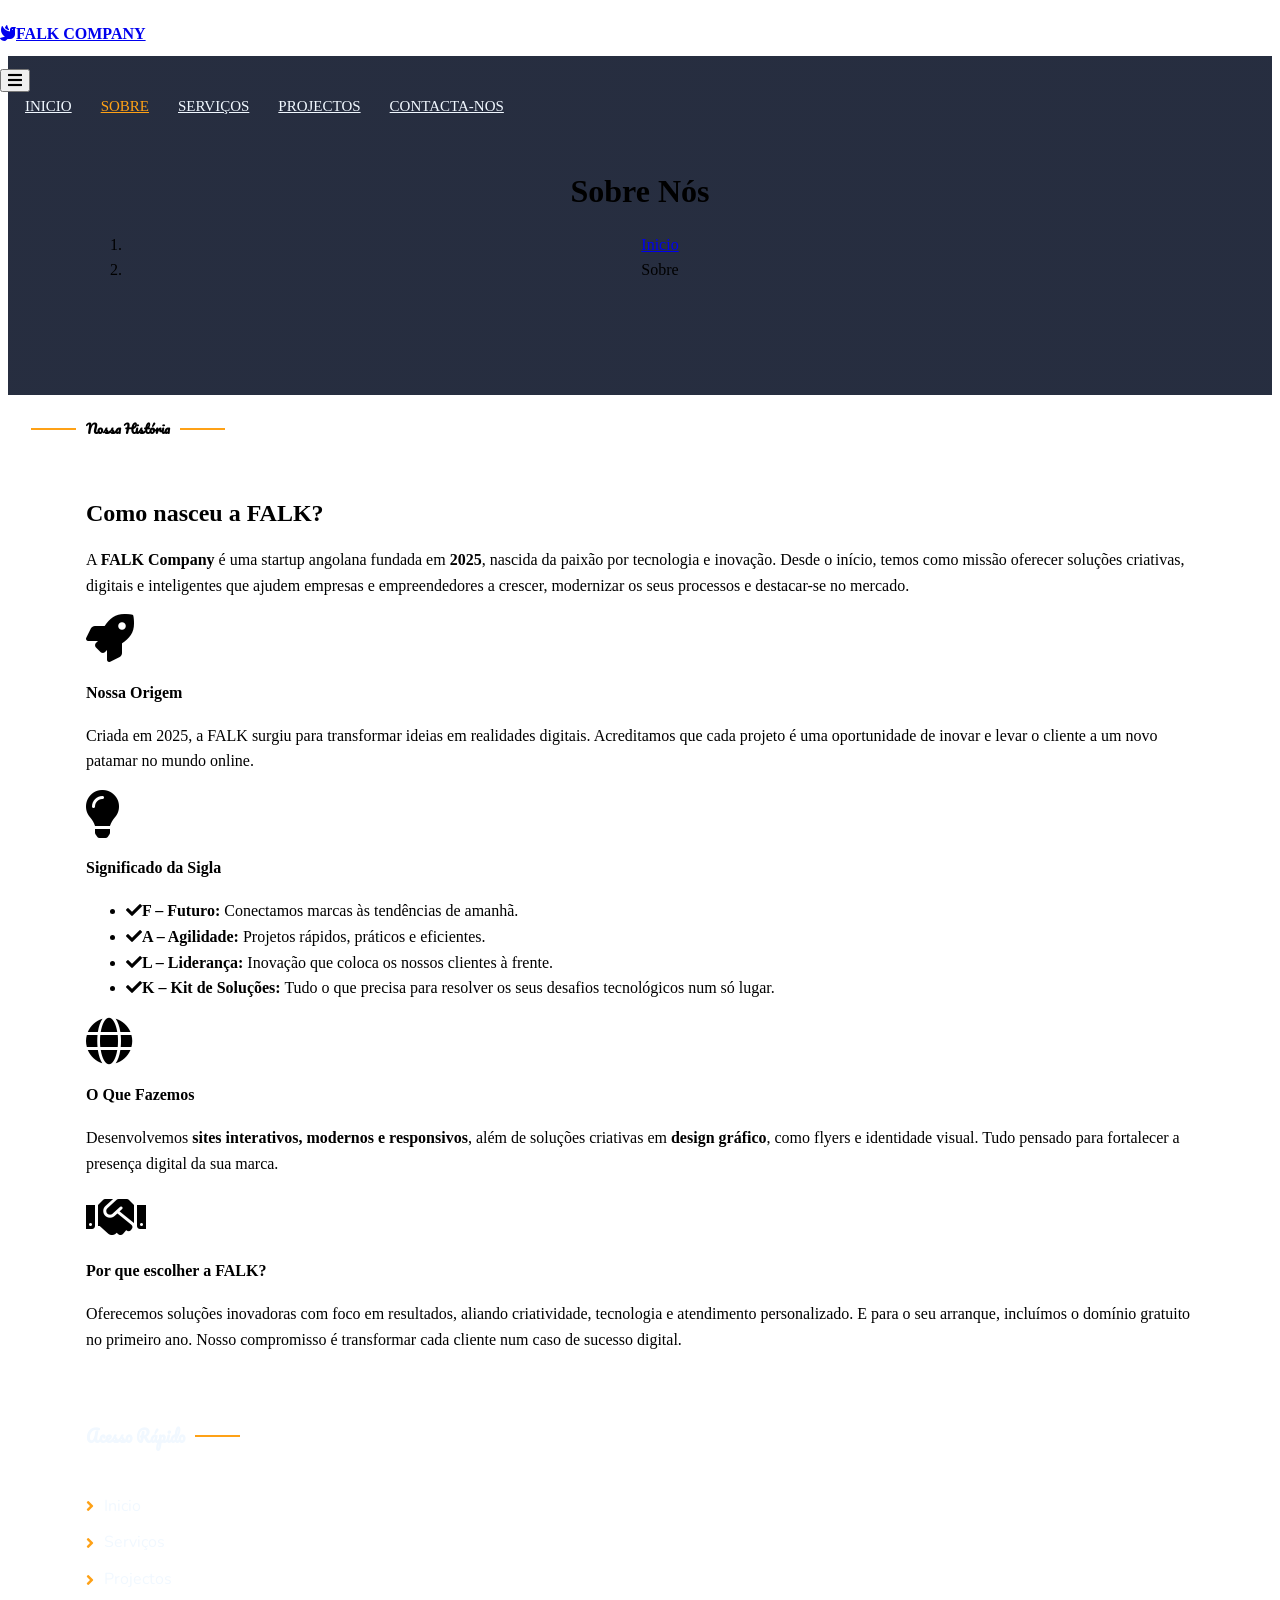
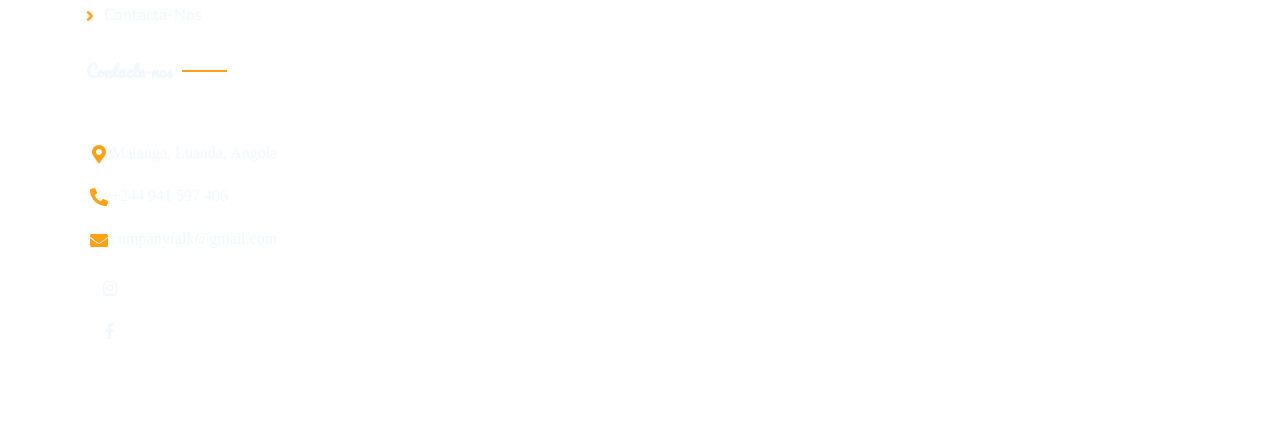
==== about.html @ cf20cbd8 "Update about.html" ====
<!DOCTYPE html>
<html lang="en">

<head>
    <meta charset="utf-8">
    <title>Sobre</title>
    <meta content="width=device-width, initial-scale=1.0" name="viewport">
    <meta content="" name="keywords">
    <meta content="" name="description">

    <link href="falk.png" rel="icon">

    <link rel="preconnect" href="https://fonts.googleapis.com">
    <link rel="preconnect" href="https://fonts.gstatic.com" crossorigin>
    <link href="https://fonts.googleapis.com/css2?family=Heebo:wght@400;500;600&family=Nunito:wght@600;700;800&family=Pacifico&display=swap" rel="stylesheet">

    <link href="https://cdnjs.cloudflare.com/ajax/libs/font-awesome/5.10.0/css/all.min.css" rel="stylesheet">
    <link href="https://cdn.jsdelivr.net/npm/bootstrap-icons@1.4.1/font/bootstrap-icons.css" rel="stylesheet">

    <link href="lib/animate/animate.min.css" rel="stylesheet">
    <link href="lib/owlcarousel/assets/owl.carousel.min.css" rel="stylesheet">
    <link href="lib/tempusdominus/css/tempusdominus-bootstrap-4.min.css" rel="stylesheet" />

    <link href="css/bootstrap.min.css" rel="stylesheet">

    <link href="css/style.css" rel="stylesheet">
</head>

<body>
    <div class="container-xxl bg-white p-0">

        <div id="spinner" class="show bg-white position-fixed translate-middle w-100 vh-100 top-50 start-50 d-flex align-items-center justify-content-center">
            <div class="spinner-border text-primary" style="width: 3rem; height: 3rem;" role="status">
                <span class="sr-only">Loading...</span>
            </div>
        </div>

        <div class="container-xxl position-relative p-0">
            <nav class="navbar navbar-expand-lg navbar-dark bg-dark px-4 px-lg-5 py-3 py-lg-0">
                <a href="index.html" class="navbar-brand p-0">
                    <h4 class="text-primary m-0"><i class="fas fa-dove me-3"></i>FALK COMPANY</h4>
                </a>
                <button class="navbar-toggler" type="button" data-bs-toggle="collapse" data-bs-target="#navbarCollapse">
                    <span class="fa fa-bars"></span>
                </button>
                <div class="collapse navbar-collapse" id="navbarCollapse">
                    <div class="navbar-nav ms-auto py-0 pe-4">
                        <a href="index.html" class="nav-item nav-link">Inicio</a>
                        <a href="index.html#sobre" class="nav-item nav-link active">Sobre</a>
                        <a href="index.html#servicos" class="nav-item nav-link">Serviços</a>
                        <a href="index.html#projectos" class="nav-item nav-link">Projectos</a>
                        <a href="index.html#contacta-nos" class="nav-item nav-link">Contacta-nos</a>
                    </div>
                </div>
            </nav>

            <div class="container-xxl py-5 bg-dark hero-header mb-5">
                <div class="container text-center my-5 pt-5 pb-4">
                    <h1 class="display-3 text-white mb-3 animated slideInDown">Sobre Nós</h1>
                    <nav aria-label="breadcrumb">
                        <ol class="breadcrumb justify-content-center text-uppercase">
                            <li class="breadcrumb-item"><a href="index.html">Inicio</a></li>
                            <li class="breadcrumb-item text-white active" aria-current="page">Sobre</li>
                        </ol>
                    </nav>
                </div>
            </div>
        </div>

<div class="container-xxl py-5 wow fadeInUp" data-wow-delay="0.1s">
    <div class="container">
      <div class="text-center mb-5">
        <h5 class="section-title ff-secondary text-center text-primary fw-normal"> Nossa História</h5>
        <h2 class="mb-4">Como nasceu a FALK?</h2>
        <p class="text-muted px-lg-5">
          A <strong>FALK Company</strong> é uma startup angolana fundada em <strong>2025</strong>, nascida da paixão por tecnologia e inovação. 
          Desde o início, temos como missão oferecer soluções criativas, digitais e inteligentes que ajudem empresas e empreendedores 
          a crescer, modernizar os seus processos e destacar-se no mercado.
        </p>
      </div>
  
      <div class="row g-4">

        <div class="col-lg-6 col-md-6 wow fadeInUp" data-wow-delay="0.1s">
          <div class="card h-100 shadow-lg border-0 rounded-3 text-center p-4 hover-card">
            <div class="card-body">
              <i class="fa fa-rocket fa-3x text-primary mb-3"></i>
              <h4 class="mb-3">Nossa Origem</h4>
              <p>
                Criada em 2025, a FALK surgiu para transformar ideias em realidades digitais. 
                Acreditamos que cada projeto é uma oportunidade de inovar e levar o cliente a um novo patamar no mundo online.
              </p>
            </div>
          </div>
        </div>
  
        <div class="col-lg-6 col-md-6 wow fadeInUp" data-wow-delay="0.3s">
          <div class="card h-100 shadow-lg border-0 rounded-3 text-center p-4 hover-card">
            <div class="card-body">
              <i class="fa fa-lightbulb fa-3x text-primary mb-3"></i>
              <h4 class="mb-3">Significado da Sigla</h4>
              <ul class="list-unstyled text-start">
                <li><i class="fa fa-check text-primary me-2"></i><strong>F – Futuro:</strong> Conectamos marcas às tendências de amanhã.</li>
                <li><i class="fa fa-check text-primary me-2"></i><strong>A – Agilidade:</strong> Projetos rápidos, práticos e eficientes.</li>
                <li><i class="fa fa-check text-primary me-2"></i><strong>L – Liderança:</strong> Inovação que coloca os nossos clientes à frente.</li>
                <li><i class="fa fa-check text-primary me-2"></i><strong>K – Kit de Soluções:</strong> Tudo o que precisa para resolver os seus desafios tecnológicos num só lugar.</li>
              </ul>
            </div>
          </div>
        </div>

        <div class="col-lg-6 col-md-6 wow fadeInUp" data-wow-delay="0.5s">
          <div class="card h-100 shadow-lg border-0 rounded-3 text-center p-4 hover-card">
            <div class="card-body">
              <i class="fa fa-globe fa-3x text-primary mb-3"></i>
              <h4 class="mb-3">O Que Fazemos</h4>
              <p>
                Desenvolvemos <strong>sites interativos, modernos e responsivos</strong>, além de soluções criativas em 
                <strong>design gráfico</strong>, como flyers e identidade visual. 
                Tudo pensado para fortalecer a presença digital da sua marca.
              </p>
            </div>
          </div>
        </div>
  
        <div class="col-lg-6 col-md-6 wow fadeInUp" data-wow-delay="0.7s">
          <div class="card h-100 shadow-lg border-0 rounded-3 text-center p-4 hover-card">
            <div class="card-body">
              <i class="fa fa-handshake fa-3x text-primary mb-3"></i>
              <h4 class="mb-3">Por que escolher a FALK?</h4>
              <p>
               Oferecemos soluções inovadoras com foco em resultados, aliando criatividade, tecnologia e atendimento personalizado. E para o seu arranque, incluímos o domínio gratuito no primeiro ano. Nosso compromisso é transformar cada cliente num caso de sucesso digital.
              </p>
            </div>
          </div>
        </div>
      </div>
    </div>
  </div>

  
  <style>
    .hover-card {
      transition: all 0.3s ease-in-out;
    }
    .hover-card:hover {
      transform: translateY(-10px);
      background-color: #f8f9fa;
    }
  </style>
  

        <div class="container-fluid bg-dark text-light footer pt-5 mt-5 wow fadeIn" data-wow-delay="0.1s">
            <div class="container py-5">
                <div class="row g-5">
                    <div class="col-lg-3 col-md-6">
                        <h4 class="section-title ff-secondary text-start text-primary fw-normal mb-4">Acesso Rápido</h4>
                        <a class="btn btn-link" href="index.html">Inicio</a>
                        <a class="btn btn-link" href="service.html">Serviços</a>
                        <a href="testimonial.html" class="btn btn-link">Projectos</a>
                        <a class="btn btn-link" href="contact.html">Contacta-nos</a>
                    </div>
                    <div class="col-lg-3 col-md-6">
                        <h4 class="section-title ff-secondary text-start text-primary fw-normal mb-4">Contacta-nos</h4>
                        <p class="mb-2"><i class="fa fa-map-marker-alt me-3"></i> Maianga, Luanda, Angola</p>
                        <p class="mb-2"><i class="fa fa-phone-alt me-3"></i>+244 941 597 406</p>
                        <p class="mb-2"><i class="fa fa-envelope me-3"></i>companyfalk@gmail.com</p>
                        <div class="d-flex pt-2">
                            <a class="btn btn-outline-light btn-social" href="https://www.instagram.com/falk_corporation/"><i class="fab fa-instagram"></i></a>
                            <a class="btn btn-outline-light btn-social" href="https://www.facebook.com/profile.php?id=61581257332023"><i class="fab fa-facebook-f"></i></a>
                        </div>
                    </div>
                    <div class="col-lg-3 col-md-6">
                         <i>Estamos prontos para ouvir suas ideias e transformar em soluções digitais.</i>
                        </div>
                    </div>
                </div>
            </div>
            <div class="container">
                <div class="copyright">
                    <div class="row">
                        <div class="col-md-6 text-center text-md-start mb-3 mb-md-0">
                           
                        </div>
                        </div>
                    </div>
                </div>
            </div>
        </div>

        <a href="#" class="btn btn-lg btn-primary btn-lg-square back-to-top"><i class="bi bi-arrow-up"></i></a>
    </div>

    <script src="https://code.jquery.com/jquery-3.4.1.min.js"></script>
    <script src="https://cdn.jsdelivr.net/npm/bootstrap@5.0.0/dist/js/bootstrap.bundle.min.js"></script>
    <script src="lib/wow/wow.min.js"></script>
    <script src="lib/easing/easing.min.js"></script>
    <script src="lib/waypoints/waypoints.min.js"></script>
    <script src="lib/counterup/counterup.min.js"></script>
    <script src="lib/owlcarousel/owl.carousel.min.js"></script>
    <script src="lib/tempusdominus/js/moment.min.js"></script>
    <script src="lib/tempusdominus/js/moment-timezone.min.js"></script>
    <script src="lib/tempusdominus/js/tempusdominus-bootstrap-4.min.js"></script>

    <script src="js/main.js"></script>
</body>

</html>
---- css/style.css ----
* {
    box-sizing: border-box;
}


html {
    font-size: 100%;
    scroll-behavior: smooth; 
}

:root {
    --primary: #FEA116;
    --light: #F1F8FF;
    --dark: #0F172B;
}

.ff-secondary {
    font-family: 'Pacifico', cursive;
}

.fw-medium {
    font-weight: 600 !important;
}

.fw-semi-bold {
    font-weight: 700 !important;
}

.back-to-top {
    position: fixed;
    display: none;
    right: 45px;
    bottom: 45px;
    z-index: 99;
}


#spinner {
    opacity: 0;
    visibility: hidden;
    transition: opacity .5s ease-out, visibility 0s linear .5s;
    z-index: 99999;
}

#spinner.show {
    transition: opacity .5s ease-out, visibility 0s linear 0s;
    visibility: visible;
    opacity: 1;
}


.btn {
    font-family: 'Nunito', sans-serif;
    font-weight: 500;
    text-transform: uppercase;
    transition: .5s;
}

.btn.btn-primary,
.btn.btn-secondary {
    color: #FFFFFF;
}

.btn-square {
    width: 38px;
    height: 38px;
}

.btn-sm-square {
    width: 32px;
    height: 32px;
}

.btn-lg-square {
    width: 48px;
    height: 48px;
}

.btn-square,
.btn-sm-square,
.btn-lg-square {
    padding: 0;
    display: flex;
    align-items: center;
    justify-content: center;
    font-weight: normal;
    border-radius: 2px;
}


.navbar-dark .navbar-nav .nav-link {
    position: relative;
    margin-left: 25px;
    padding: 35px 0;
    font-size: 15px;
    color: var(--light) !important;
    text-transform: uppercase;
    font-weight: 500;
    outline: none;
    transition: .5s;
}

.sticky-top.navbar-dark .navbar-nav .nav-link {
    padding: 20px 0;
}

.navbar-dark .navbar-nav .nav-link:hover,
.navbar-dark .navbar-nav .nav-link.active {
    color: var(--primary) !important;
}

.navbar-dark .navbar-brand img {
    max-height: 60px;
    transition: .5s;
}

.sticky-top.navbar-dark .navbar-brand img {
    max-height: 45px;
}

@media (max-width: 991.98px) {
    .sticky-top.navbar-dark {
        position: relative;
    }

    .navbar-dark .navbar-collapse {
        margin-top: 15px;
        border-top: 1px solid rgba(255, 255, 255, .1)
    }

    .navbar-dark .navbar-nav .nav-link,
    .sticky-top.navbar-dark .navbar-nav .nav-link {
        padding: 10px 0;
        margin-left: 0;
    }

    .navbar-dark .navbar-brand img {
        max-height: 45px;
    }
}

@media (min-width: 992px) {
    .navbar-dark {
        position: absolute;
        width: 100%;
        top: 0;
        left: 0;
        z-index: 999;
        background: transparent !important;
    }
    
    .sticky-top.navbar-dark {
        position: fixed;
        background: var(--dark) !important;
    }
}


.hero-header {
    background: linear-gradient(rgba(15, 23, 43, .9), rgba(15, 23, 43, .9)), url(../imagem_do_fundo.jpg);
    background-position: center center;
    background-repeat: no-repeat;
    background-size: cover;
}

.hero-header img {
    animation: none;
}

@keyframes imgRotate { 
    100% { 
        transform: rotate(360deg); 
    } 
}

.breadcrumb-item + .breadcrumb-item::before {
    color: rgba(255, 255, 255, .5);
}


.section-title {
    position: relative;
    display: inline-block;
}

.section-title::before {
    position: absolute;
    content: "";
    width: 45px;
    height: 2px;
    top: 50%;
    left: -55px;
    margin-top: -1px;
    background: var(--primary);
}

.section-title::after {
    position: absolute;
    content: "";
    width: 45px;
    height: 2px;
    top: 50%;
    right: -55px;
    margin-top: -1px;
    background: var(--primary);
}

.section-title.text-start::before,
.section-title.text-end::after {
    display: none;
}


.service-item {
    box-shadow: 0 0 45px rgba(0, 0, 0, .08);
    transition: .5s;
}

.service-item:hover {
    background: var(--primary);
}

.service-item * {
    transition: .5s;
}

.service-item:hover * {
    color: var(--light) !important;
}


.nav-pills .nav-item .active {
    border-bottom: 2px solid var(--primary);
}

.video {
    position: relative;
    height: 100%;
    min-height: 500px;
    background: linear-gradient(rgba(15, 23, 43, .1), rgba(15, 23, 43, .1)), url(../img/video.jpg);
    background-position: center center;
    background-repeat: no-repeat;
    background-size: cover;
}

.video .btn-play {
    position: absolute;
    z-index: 3;
    top: 50%;
    left: 50%;
    transform: translateX(-50%) translateY(-50%);
    box-sizing: content-box;
    display: block;
    width: 32px;
    height: 44px;
    border-radius: 50%;
    border: none;
    outline: none;
    padding: 18px 20px 18px 28px;
}

.video .btn-play:before {
    content: "";
    position: absolute;
    z-index: 0;
    left: 50%;
    top: 50%;
    transform: translateX(-50%) translateY(-50%);
    display: block;
    width: 100px;
    height: 100px;
    background: var(--primary);
    border-radius: 50%;
    animation: pulse-border 1500ms ease-out infinite;
}

.video .btn-play:after {
    content: "";
    position: absolute;
    z-index: 1;
    left: 50%;
    top: 50%;
    transform: translateX(-50%) translateY(-50%);
    display: block;
    width: 100px;
    height: 100px;
    background: var(--primary);
    border-radius: 50%;
    transition: all 200ms;
}

.video .btn-play img {
    position: relative;
    z-index: 3;
    max-width: 100%;
    width: auto;
    height: auto;
}

.video .btn-play span {
    display: block;
    position: relative;
    z-index: 3;
    width: 0;
    height: 0;
    border-left: 32px solid var(--dark);
    border-top: 22px solid transparent;
    border-bottom: 22px solid transparent;
}

@keyframes pulse-border {
    0% {
        transform: translateX(-50%) translateY(-50%) translateZ(0) scale(1);
        opacity: 1;
    }

    100% {
        transform: translateX(-50%) translateY(-50%) translateZ(0) scale(1.5);
        opacity: 0;
    }
}

#videoModal {
    z-index: 99999;
}

#videoModal .modal-dialog {
    position: relative;
    max-width: 800px;
    margin: 60px auto 0 auto;
}

#videoModal .modal-body {
    position: relative;
    padding: 0px;
}

#videoModal .close {
    position: absolute;
    width: 30px;
    height: 30px;
    right: 0px;
    top: -30px;
    z-index: 999;
    font-size: 30px;
    font-weight: normal;
    color: #FFFFFF;
    background: #000000;
    opacity: 1;
}


.team-item {
    box-shadow: 0 0 45px rgba(0, 0, 0, .08);
    height: calc(100% - 38px);
    transition: .5s;
}

.team-item img {
    transition: .5s;
}

.team-item:hover img {
    transform: scale(1.1);
}

.team-item:hover {
    height: 100%;
}

.team-item .btn {
    border-radius: 38px 38px 0 0;
}


.testimonial-carousel .owl-item .testimonial-item,
.testimonial-carousel .owl-item.center .testimonial-item * {
    transition: .5s;
}

.testimonial-carousel .owl-item.center .testimonial-item {
    background: var(--primary) !important;
    border-color: var(--primary) !important;
}

.testimonial-carousel .owl-item.center .testimonial-item * {
    color: var(--light) !important;
}

.testimonial-carousel .owl-dots {
    margin-top: 24px;
    display: flex;
    align-items: flex-end;
    justify-content: center;
}

.testimonial-carousel .owl-dot {
    position: relative;
    display: inline-block;
    margin: 0 5px;
    width: 15px;
    height: 15px;
    border: 1px solid #CCCCCC;
    border-radius: 15px;
    transition: .5s;
}

.testimonial-carousel .owl-dot.active {
    background: var(--primary);
    border-color: var(--primary);
}

.footer {
    padding-top: 70px;
    padding-bottom: 20px;
    color: var(--light, #FFFFFF);
}

.footer .h4-footer-title {
    font-family: 'Sua Fonte de Destaque', sans-serif;
    font-size: 32px;
    font-weight: normal !important; 
    color: var(--primary, #FFB800) !important; 
    margin-bottom: 25px !important;
    display: inline-block;
    padding-bottom: 8px;
    border-bottom: 1px solid rgba(255, 184, 0, 0.2); 
    line-height: 1.2;
}

.footer .btn.btn-link {
    display: flex; 
    align-items: center; 
    padding: 4px 0;
    margin-bottom: 3px;
    text-align: left;
    color: var(--light, #FFFFFF);
    font-size: 16px;
    font-weight: normal;
    text-transform: capitalize;
    text-decoration: none;
    transition: all 0.3s ease;
}

.footer .btn.btn-link::before {
    content: "\f105"; 
    font-family: "Font Awesome 5 Free", sans-serif;
    font-weight: 900;
    margin-right: 10px; 
    line-height: 1;
    color: var(--primary, #FFB800); 
    transition: margin-right 0.3s ease, color 0.3s ease;
}

.footer .btn.btn-link:hover {
    color: var(--primary, #FFB800);
    padding-left: 5px;
}

.footer .col-lg-3.col-md-6 > p.mb-2 {
    display: flex; 
    align-items: flex-start; 
    margin-bottom: 15px !important; 
    font-size: 16px;
    line-height: 1.5;
}

.footer .col-lg-3.col-md-6 > p.mb-2 i {
    color: var(--primary, #FFB800);
    font-size: 18px; 
    width: 25px; 
    text-align: center;
    line-height: inherit; 
}

.footer .col-lg-3.col-md-6 > i {
    display: block; 
    font-size: 18px;
    line-height: 1.6;
    color: rgba(255, 255, 255, 0.9);
    margin-top: 40px; 
}

.footer .btn.btn-outline-light.btn-social {
    width: 38px;
    height: 38px;
    display: flex;
    align-items: center;
    justify-content: center;
    border-radius: 50%;
    transition: all 0.3s ease;
    border-color: rgba(255, 255, 255, 0.4); 
    color: var(--light, #FFFFFF) !important;
}

.footer .btn.btn-outline-light.btn-social:hover {
    background-color: var(--primary, #FFB800);
    color: var(--secondary, #0A0D15) !important; 
    border-color: var(--primary, #FFB800);
}

.footer .copyright {
    padding-top: 20px;
    padding-bottom: 20px;
    font-size: 15px;
    border-top: 1px solid rgba(255, 255, 255, 0.1);
}

.footer .copyright a {
    color: var(--light, #FFFFFF);
    text-decoration: none;
    transition: color 0.3s;
}

.footer .copyright a:hover {
    color: var(--primary, #FFB800);
}

.footer .row > div {
    text-align: left !important; 
}


.footer .h4-footer-title {
    font-family: 'Sua Fonte de Destaque', sans-serif;
    font-size: 32px;
    font-weight: normal !important;
    color: var(--primary, #FFB800) !important;
    margin-bottom: 25px !important;
    
    display: inline-block; 
    padding-bottom: 8px;
    border-bottom: 1px solid rgba(255, 184, 0, 0.2); 
    line-height: 1.2;
}
.footer .col-lg-3.col-md-6 > i {
    margin-top: 0 !important; 
    display: block; 
}
.section-title {
    margin-bottom: 40px; 
  }
  .testimonial-item {
  background: #fff;
  border: 1px solid #e0e0e0;
  border-radius: 20px;
  padding: 2rem;
  transition: all 0.3s ease;
  box-shadow: 0 4px 12px rgba(0,0,0,0.08);
  height: 100%;
  display: flex;
  flex-direction: column;
  justify-content: space-between;
}

.testimonial-item:hover {
  transform: translateY(-6px);
  box-shadow: 0 8px 20px rgba(0,0,0,0.12);
  border-color: #0d6efd; 
}

.testimonial-item i {
  font-size: 2.5rem;
  color: #0d6efd;
  margin-bottom: 1rem;
}

.testimonial-item p {
  font-size: 0.95rem;
  line-height: 1.6;
  color: #555;
  margin-bottom: 1.5rem;
}

.testimonial-item img {
  width: 55px;
  height: 55px;
  border: 2px solid #0d6efd;
  padding: 3px;
  background: #fff;
}

.testimonial-item h5 {
  font-weight: 600;
  font-size: 1rem;
  margin: 0;
}

@media (max-width: 768px) {
  .testimonial-item {
    padding: 1.5rem;
  }
  .testimonial-item p {
    font-size: 0.9rem;
  }
}


html {
  scroll-behavior: smooth;
  font-size: 100%;
}

body {
  overflow-x: hidden !important;
  max-width: 100vw;
  word-wrap: break-word;
}

img, video, iframe {
  max-width: 100%;
  height: auto;
  display: block;
}

.container, .container-fluid {
  width: 100%;
  padding-right: 1rem;
  padding-left: 1rem;
  margin-right: auto;
  margin-left: auto;
}

.row {
  margin-right: -0.5rem;
  margin-left: -0.5rem;
}
[class*="col-"] {
  padding-right: 0.5rem;
  padding-left: 0.5rem;
}

h1, h2, h3, h4, h5, h6 {
  word-break: break-word;
}
p, a, li, span {
  line-height: 1.6;
  font-size: clamp(0.9rem, 1vw + 0.4rem, 1rem);
}

.hero-header {
  background-size: cover;
  background-position: center;
  text-align: center;
  padding: 6rem 1rem;
}
.hero-header img {
  max-width: 100%;
  height: auto;
}

.service-item, .service-card {
  flex: 1 1 300px;
  min-height: 100%;
  box-sizing: border-box;
}
.service-item img, .service-card img {
  max-width: 100%;
  height: auto;
}

.testimonial-item {
  flex: 1 1 320px;
  box-sizing: border-box;
  max-width: 100%;
}

.footer {
  text-align: center;
  padding: 2rem 1rem;
}
.footer .btn-social {
  margin: 0.3rem;
}

@media (max-width: 991.98px) {
  .hero-header {
    padding: 4rem 1rem;
  }

  h1 {
    font-size: 1.8rem;
  }

  .navbar-dark .navbar-nav .nav-link {
    font-size: 0.95rem;
  }

  .service-item,
  .testimonial-item {
    margin-bottom: 1.5rem;
  }
}

@media (max-width: 768px) {
  .hero-header {
    padding: 3rem 1rem;
  }

  .section-title::before,
  .section-title::after {
    display: none;
  }

  .service-item,
  .service-card,
  .testimonial-item {
    flex: 1 1 100%;
    margin-bottom: 1.5rem;
  }

  h1 {
    font-size: 1.6rem;
  }
  h2 {
    font-size: 1.3rem;
  }

  .btn-modern {
    padding: 8px 18px;
    font-size: 14px;
  }

  .footer .footer-menu {
    display: flex;
    flex-direction: column;
    align-items: center;
  }
}

@media (max-width: 480px) {
  h1 {
    font-size: 1.4rem;
  }
  p {
    font-size: 0.9rem;
  }
  .navbar-dark .navbar-brand img {
    max-height: 40px;
  }
  .btn-modern {
    font-size: 13px;
  }
}

@media (min-width: 1200px) {
  body {
    max-width: 100%;
  }
  .container {
    max-width: 1140px;
  }
}

@media (min-width: 1600px) {
  html {
    font-size: 110%;
  }
}
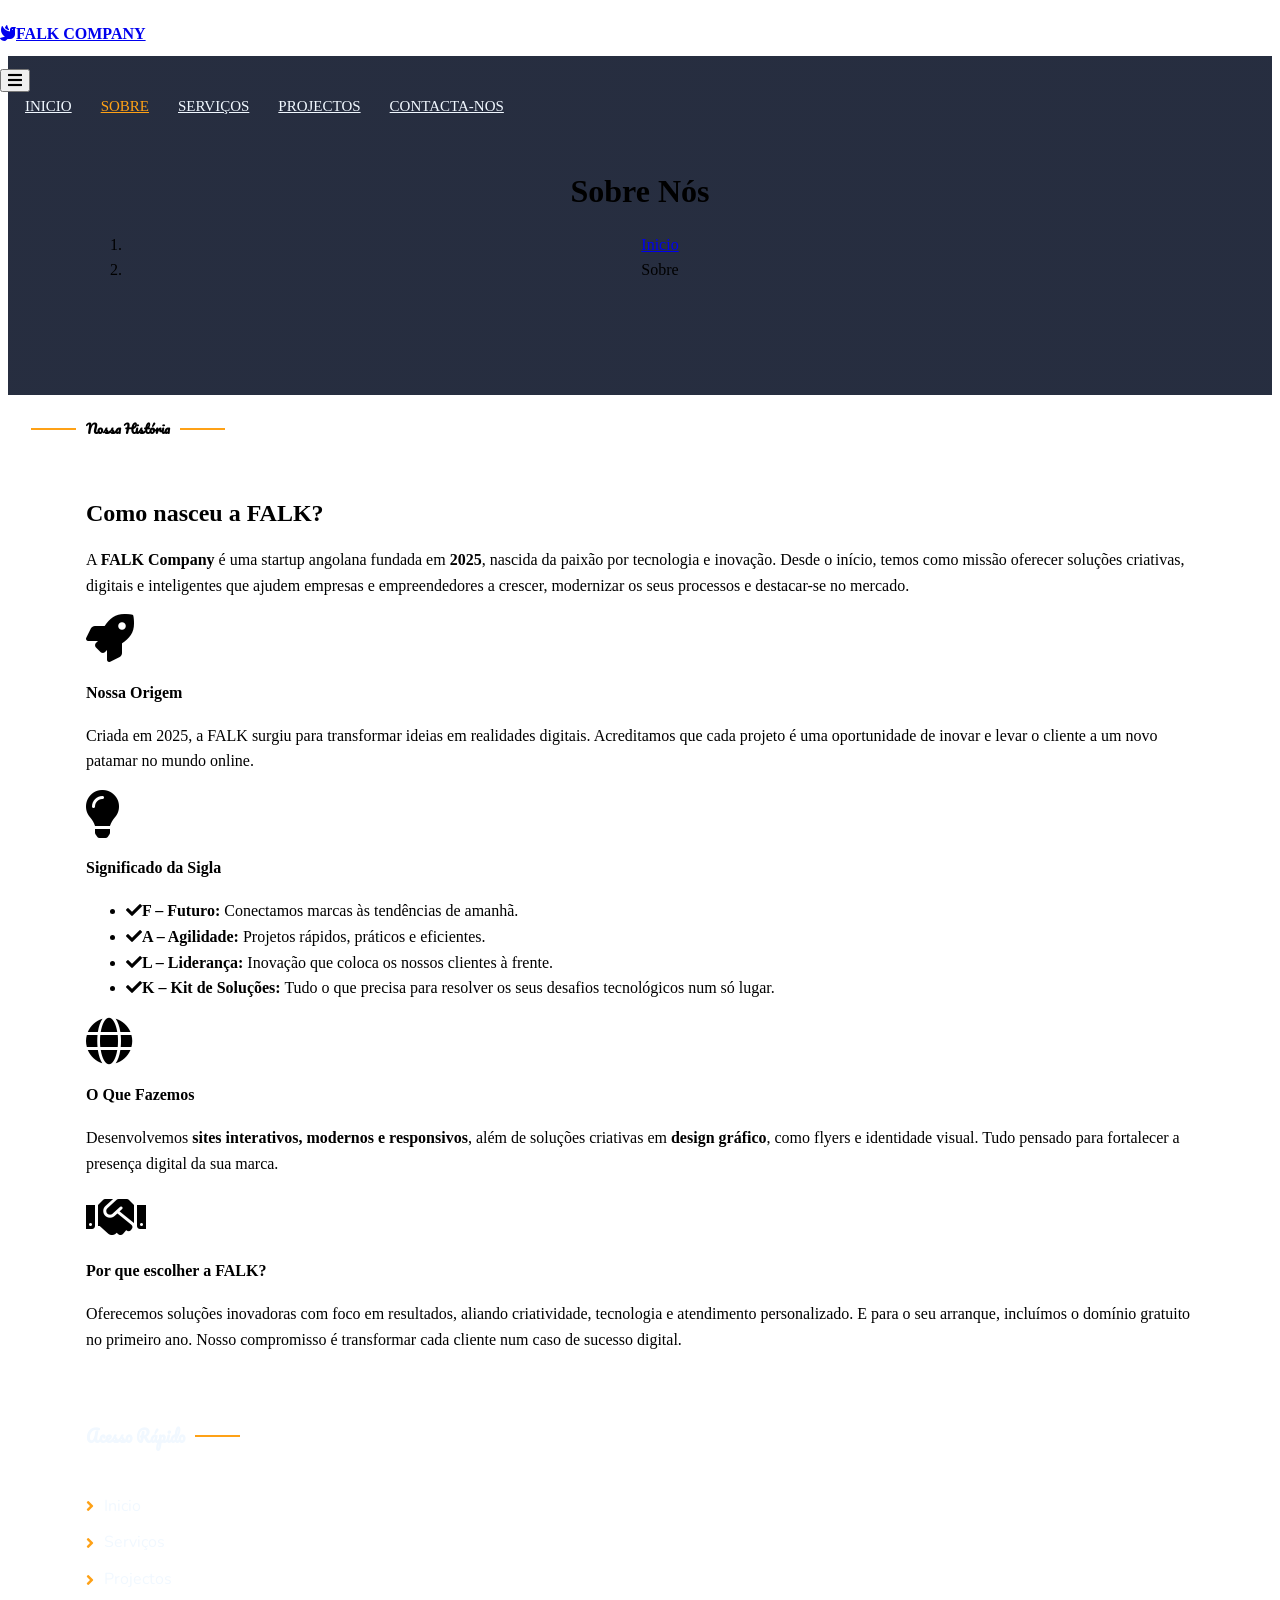
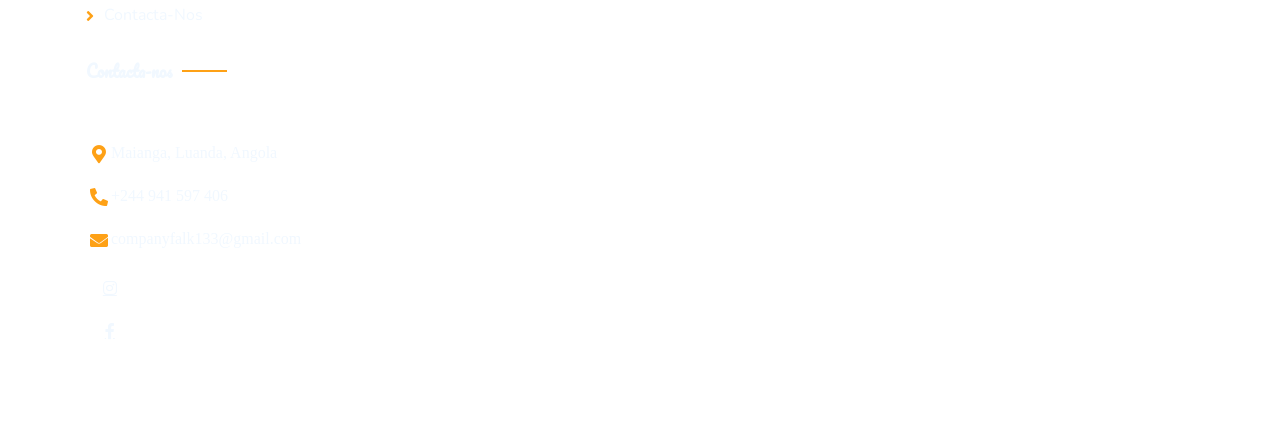
==== commit 9fbf6bf7: "Update about.html" ====
--- a/about.html
+++ b/about.html
@@ -164,7 +164,7 @@
                         <h4 class="section-title ff-secondary text-start text-primary fw-normal mb-4">Contacta-nos</h4>
                         <p class="mb-2"><i class="fa fa-map-marker-alt me-3"></i> Maianga, Luanda, Angola</p>
                         <p class="mb-2"><i class="fa fa-phone-alt me-3"></i>+244 941 597 406</p>
-                        <p class="mb-2"><i class="fa fa-envelope me-3"></i>companyfalk@gmail.com</p>
+                        <p class="mb-2"><i class="fa fa-envelope me-3"></i>companyfalk133@gmail.com</p>
                         <div class="d-flex pt-2">
                             <a class="btn btn-outline-light btn-social" href="https://www.instagram.com/falk_corporation/"><i class="fab fa-instagram"></i></a>
                             <a class="btn btn-outline-light btn-social" href="https://www.facebook.com/profile.php?id=61581257332023"><i class="fab fa-facebook-f"></i></a>
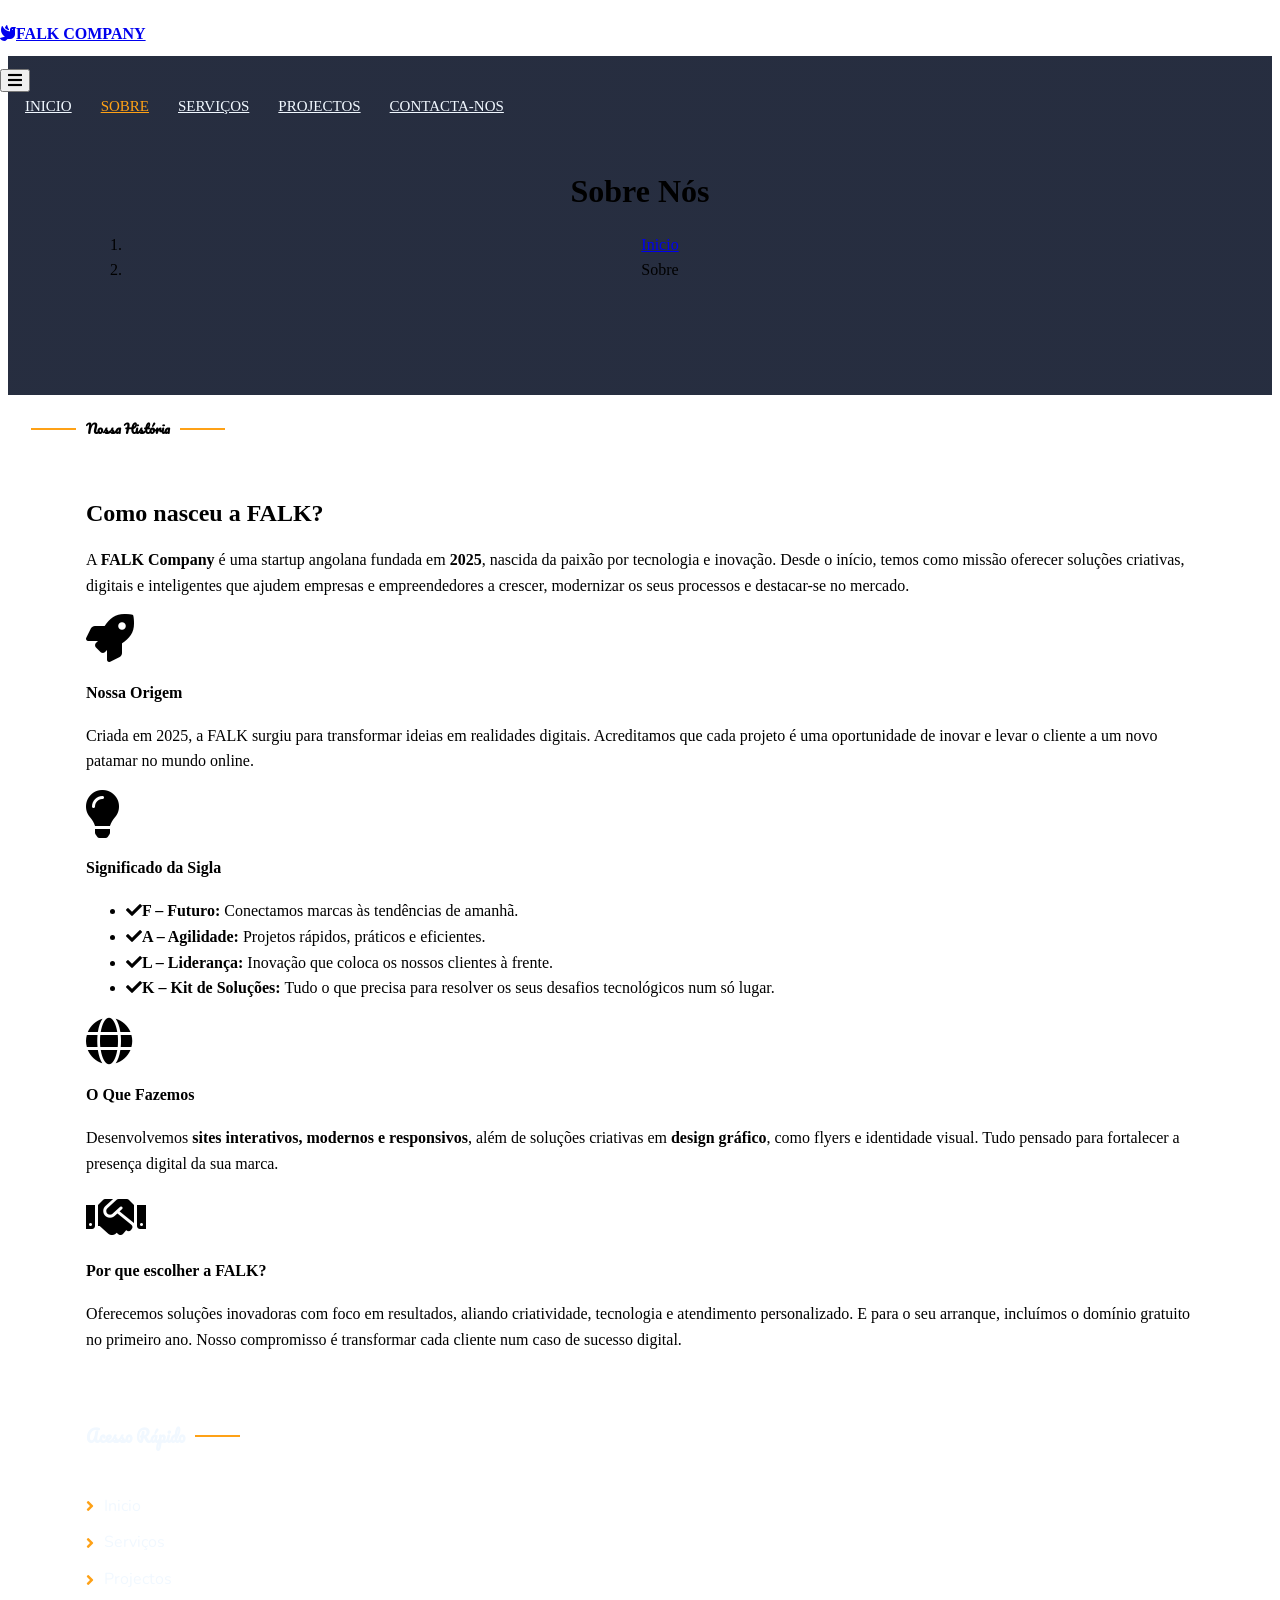
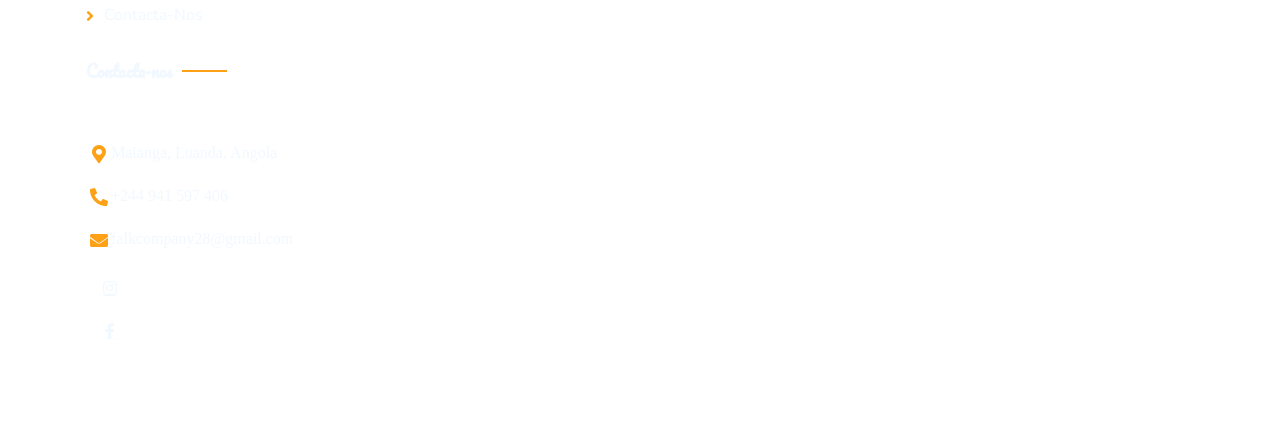
==== commit 9079aeda: "Update about.html" ====
--- a/about.html
+++ b/about.html
@@ -164,7 +164,7 @@
                         <h4 class="section-title ff-secondary text-start text-primary fw-normal mb-4">Contacta-nos</h4>
                         <p class="mb-2"><i class="fa fa-map-marker-alt me-3"></i> Maianga, Luanda, Angola</p>
                         <p class="mb-2"><i class="fa fa-phone-alt me-3"></i>+244 941 597 406</p>
-                        <p class="mb-2"><i class="fa fa-envelope me-3"></i>companyfalk133@gmail.com</p>
+                        <p class="mb-2"><i class="fa fa-envelope me-3"></i>falkcompany28@gmail.com</p>
                         <div class="d-flex pt-2">
                             <a class="btn btn-outline-light btn-social" href="https://www.instagram.com/falk_corporation/"><i class="fab fa-instagram"></i></a>
                             <a class="btn btn-outline-light btn-social" href="https://www.facebook.com/profile.php?id=61581257332023"><i class="fab fa-facebook-f"></i></a>
